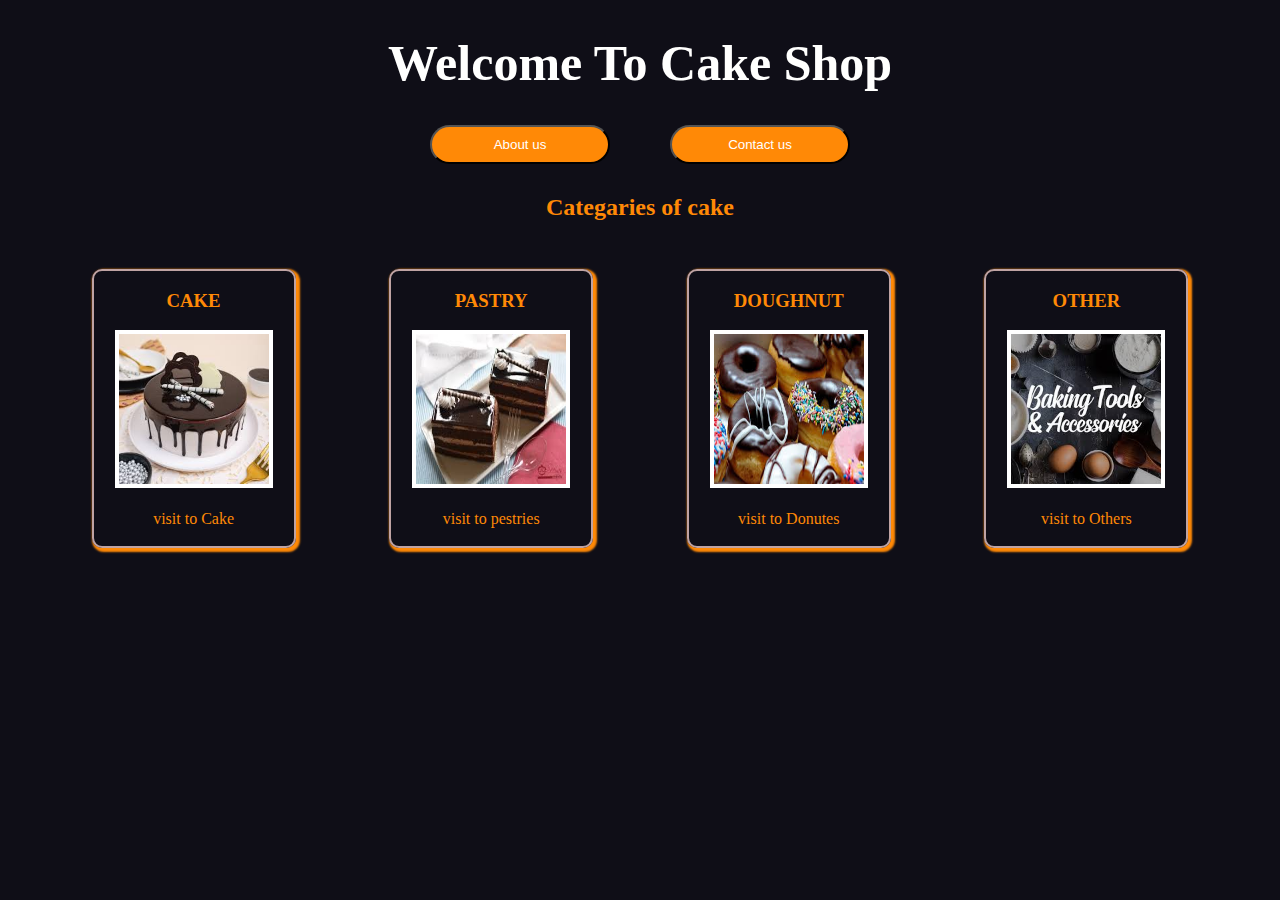
==== index.html @ e469366e "add pages and images" ====
<!DOCTYPE html>
<html lang="en">
<head>
    <meta charset="UTF-8">
    <meta name="viewport" content="width=device-width, initial-scale=1.0">
    <title>home page</title>
    <link rel="stylesheet" href="./css/style.css">
    <link rel="stylesheet" href="./css/pages.css">
    <link rel="icon" href="./images/birthday-cake.png" type="image/png">
</head>
<body>
    <h1>Welcome To Cake Shop</h1>
      <div class="button">
        <button class="btn"><a href=.pages/about-us.html class="anchor">About us  </a></button>
        <button class="btn"><a href=.pages/contact-us.html class="anchor"> Contact us </a></button>
      </div>
      <div>
          
          <h2 class="text">Categaries of cake</h2>
          <br>
          <div class="main-class">
           
            <div class="box">
              
              <center> 
               <h3 class="text">CAKE</h3>
              <img class="imgg" src="./images/cake1.jpeg"></br></br>
              <a class="text" href="./pages/cake.html">visit to Cake</a>
           </center>
           </div>
           <div class="box">
               <center> <h3 class="text">PASTRY</h3>
                   <img class="imgg" src="./images/pestry.jpeg"></br></br>
                   <a class="text" href="./pages/pastry.html">visit to pestries </a>
               </center>
           </div>
           <div class="box">
               <center><h3 class="text">DOUGHNUT</h3>
                   <img class="imgg" src="./images/donute.jpeg"></br></br>
                   <a class="text" href="./pages/doughnut.html">visit to Donutes </a>
               </center>
           </div>
           <div class="box">
            <center><h3 class="text">OTHER</h3>
                <img class="imgg" src="./images/ac.jpeg"></br></br>
                <a class="text" href="./pages/other.html">visit to Others </a>
            </center>
        </div>
          
     </div>

      
      
</body>
</html>
---- css/style.css ----
h1{
    text-align: center;
    font-family: cursive;
    color:#fffffe;
    font-size: 50px;
    
}
.img{
   align-items: center;
   width: 100%;
   height: 440px;
}
.img1{
    height: 400px;
    margin: 80px;
    
}
body
{
    background-color:#0f0e17 ;
}
.button{
    display:flex;
    justify-content: center;
    padding-bottom: 10px;

}
.btn{
    background-color:#ff8906;
    margin:0 30px;
    padding:10px 30px;
    width:180px;
    border-radius: 20px;
    cursor: pointer;
    
}
.anchor{
    text-decoration-line: none;
    color: #fffffe;
}
.text1{
    color: #fffffe;
    text-align: right; 
    text-decoration: none; 
}
.box{
    background-color: #58e5#a7a9be61;
    height: 275px;
    width:200px;
    
    display:inline-flex;
    justify-content: space-around;
    
    margin: 10px;
    border:solid rgb(191, 163, 163) 2px;
    box-shadow:2px 2px 2px 2px #ff8906;
    border-radius: 10px;
    
    
}
.imgg{
    height:150px;
    width: 150px;
    border:solid white 4px;
}
.text{
    color:#ff8906;
    text-align: center;
    text-decoration: none;
    
}
.main-class{
    display: flex;
    justify-content: space-evenly;
}
---- css/pages.css ----
.boxp{
    background-color: #58e5#a7a9be61;
    height: 340px;
    width:210px;
    
    display:inline-flex;
    justify-content: space-around;
    
    margin: 10px;
    border:solid rgb(191, 163, 163) 2px;
    box-shadow:2px 2px 2px 2px #ff8906;
    border-radius: 10px;
    
    
}
.btn1{
    background-color:#ff8906;
    margin-bottom: 10px;
    padding:6px 6px 6PX 6PX;
    padding-left: 5px;
    padding-right: 5px;
    width:100px;
    border-radius: 20px;
    cursor: pointer;
    
}
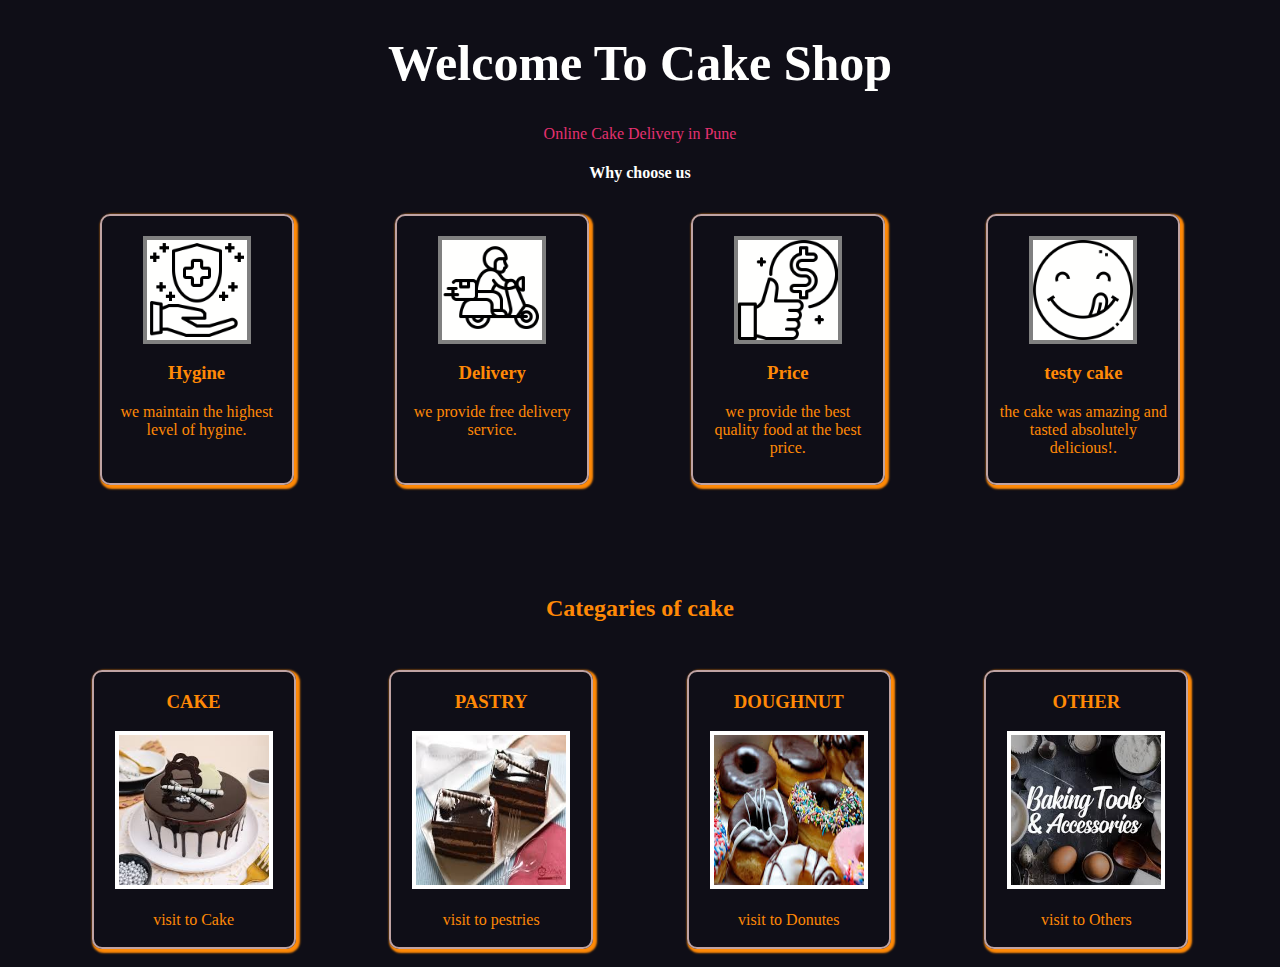
==== commit 3e4d6c06: "add changes in index page" ====
--- a/index.html
+++ b/index.html
@@ -10,10 +10,44 @@
 </head>
 <body>
     <h1>Welcome To Cake Shop</h1>
-      <div class="button">
-        <button class="btn"><a href=.pages/about-us.html class="anchor">About us  </a></button>
-        <button class="btn"><a href=.pages/contact-us.html class="anchor"> Contact us </a></button>
-      </div>
+
+    <p class="heading">Online Cake Delivery in Pune</p>
+
+    <h4 class="heading1">Why choose us</h4>
+
+    <div CLASS="why-choose-us-container">
+        <div class="wh-choose-us">
+        <img src="./images/hygin.png" class="why-choose-us-img">
+        <h3 class="text-center">Hygine</h3>
+        <p class="text-center"> we maintain the highest level of hygine.</p>
+       </div>
+
+       
+
+        <div class="wh-choose-us">
+            <img src="./images/delivery.png" class="why-choose-us-img">
+            <h3 class="text-center">Delivery</h3>
+            <p class="text-center"> we provide free delivery service.</p>
+        </div>
+
+        <div class="wh-choose-us">
+            <img src="./images/price.png" class="why-choose-us-img">
+            <h3 class="text-center">Price</h3>
+            <p class="text-center">we provide the best quality food at the best price.</p>
+        </div>
+
+        <div class="wh-choose-us">
+            <img src="./images/tasty1.png" class="why-choose-us-img">
+            <h3 class="text-center">testy cake</h3>
+            <p class="text-center"> the cake was amazing and tasted absolutely delicious!.</p>
+        </div>
+
+       
+
+    </div>
+     
+
+      
       <div>
           
           <h2 class="text">Categaries of cake</h2>
--- a/css/style.css
+++ b/css/style.css
@@ -4,6 +4,9 @@
     color:#fffffe;
     font-size: 50px;
     
+}
+.text-center{
+    text-align: center;
 }
 .img{
    align-items: center;
@@ -72,4 +75,43 @@
 .main-class{
     display: flex;
     justify-content: space-evenly;
-}+}
+
+.heading{
+    text-align: center;
+    color: #e53170;
+    
+}
+
+.heading1{
+    text-align: center;
+    color: #fffffe;
+    
+}
+.wh-choose-us{
+    background-color: #58e5#a7a9be61;
+    width: 170px;
+    padding: 10px;
+    border-radius: 5px;
+    margin: 10px;
+    border:solid rgb(191, 163, 163) 2px;
+    box-shadow:2px 2px 2px 2px #ff8906;
+    border-radius: 10px;
+    color:#ff8906
+    
+}
+.why-choose-us-img{
+    height: 60px;
+    display: block;
+    margin: 10px auto;
+    border:solid grey 4px;
+    height:100px;
+    width: 100px;
+    background-color: #fffffe;
+}
+.why-choose-us-container{
+    display: flex;
+    justify-content: space-evenly;
+    margin-bottom: 100px;
+
+}
